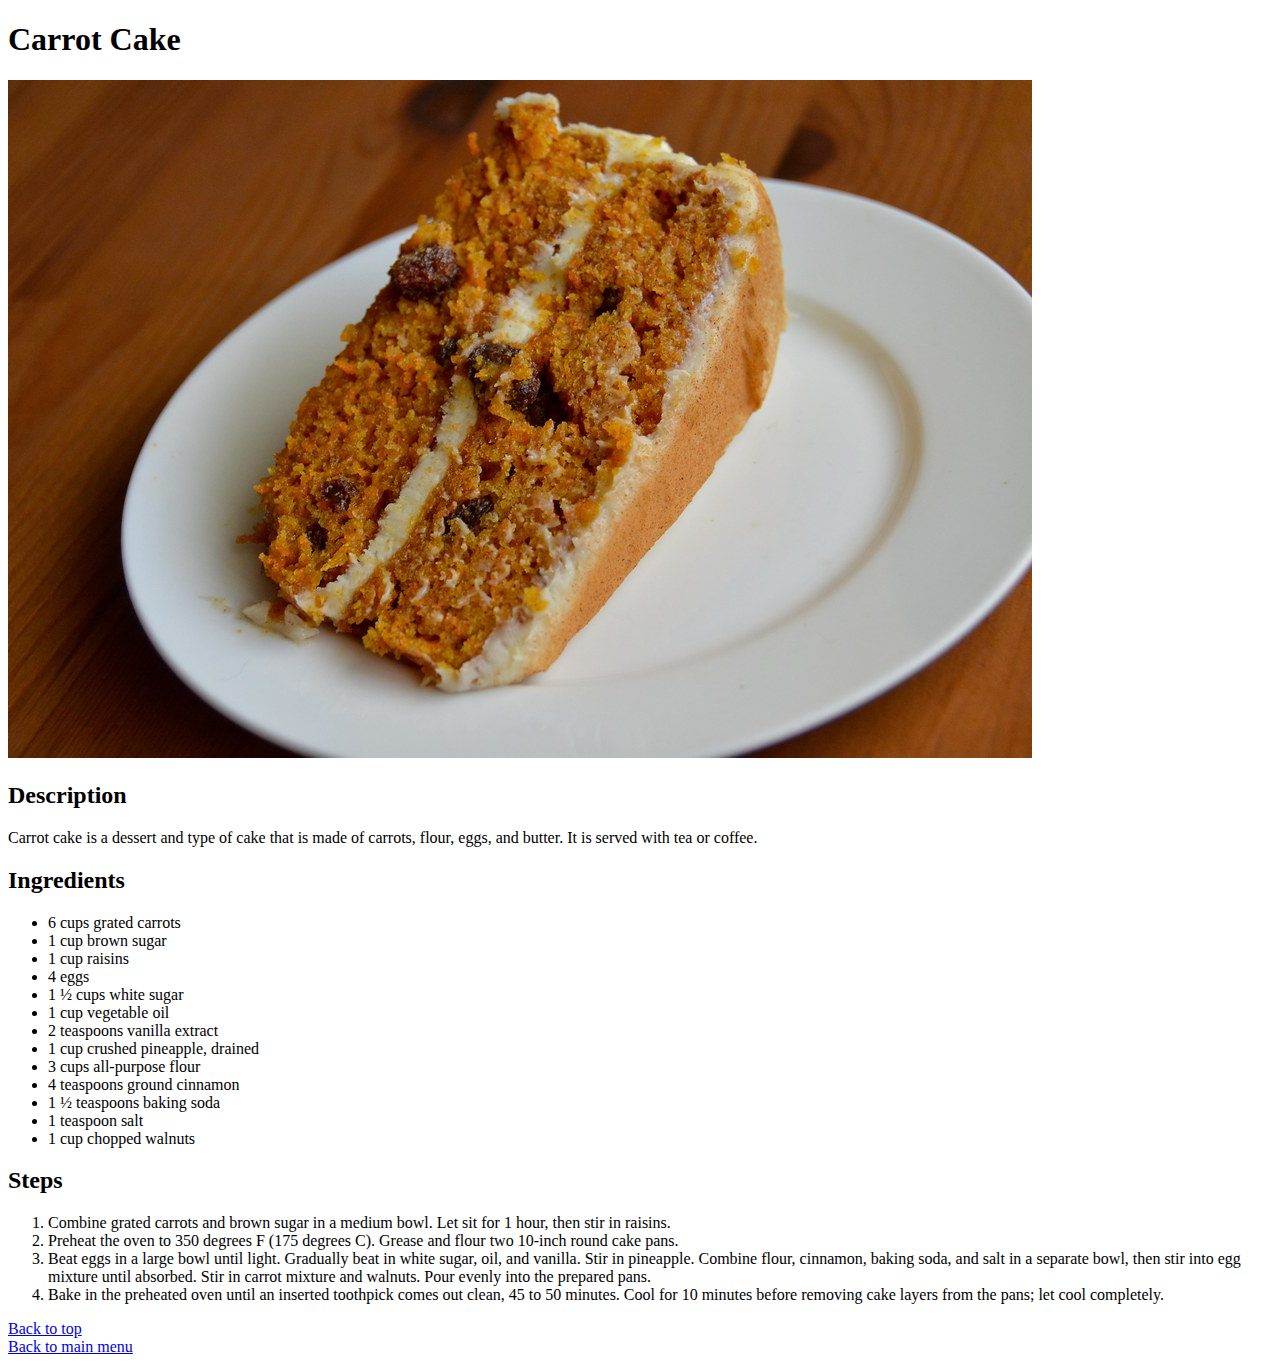
==== recipes/carrotcake.html @ bff505d9 "Add carrotcake.html and recipe" ====
<!DOCTYPE html>
<html lang="en">
<head>
  <meta charset="UTF-8">
  <meta http-equiv="X-UA-Compatible" content="IE=edge">
  <meta name="viewport" content="width=device-width, initial-scale=1.0">
  <title>Carrot Cake</title>
</head>
<body>
  <h1>Carrot Cake</h1>
  <img src="../images/carrotcake.jpg" alt="Carrot cake">
  <h2>Description</h2>
  <p>Carrot cake is a dessert and type of cake that is made of carrots, flour, eggs, and butter. It is served with tea or coffee.</p>
  <h2>Ingredients</h2>
  <ul>
    <li>6 cups grated carrots</li>
    <li>1 cup brown sugar</li>
    <li>1 cup raisins</li>
    <li>4 eggs</li>
    <li>1 ½ cups white sugar</li>
    <li>1 cup vegetable oil</li>
    <li>2 teaspoons vanilla extract</li>
    <li>1 cup crushed pineapple, drained</li>
    <li>3 cups all-purpose flour</li>
    <li>4 teaspoons ground cinnamon</li>
    <li>1 ½ teaspoons baking soda</li>
    <li>1 teaspoon salt</li>
    <li>1 cup chopped walnuts</li>
  </ul>
  <h2>Steps</h2>
  <ol>
    <li>Combine grated carrots and brown sugar in a medium bowl. Let sit for 1 hour, then stir in raisins.</li>
    <li>Preheat the oven to 350 degrees F (175 degrees C). Grease and flour two 10-inch round cake pans.</li>
    <li>Beat eggs in a large bowl until light. Gradually beat in white sugar, oil, and vanilla. Stir in pineapple. Combine flour, cinnamon, baking soda, and salt in a separate bowl, then stir into egg mixture until absorbed. Stir in carrot mixture and walnuts. Pour evenly into the prepared pans.</li>
    <li>Bake in the preheated oven until an inserted toothpick comes out clean, 45 to 50 minutes. Cool for 10 minutes before removing cake layers from the pans; let cool completely.</li>
  </ol>
  <a href="carrotcake.html">Back to top</a>
  <br>
  <a href="../index.html">Back to main menu</a>
</body>
</html>
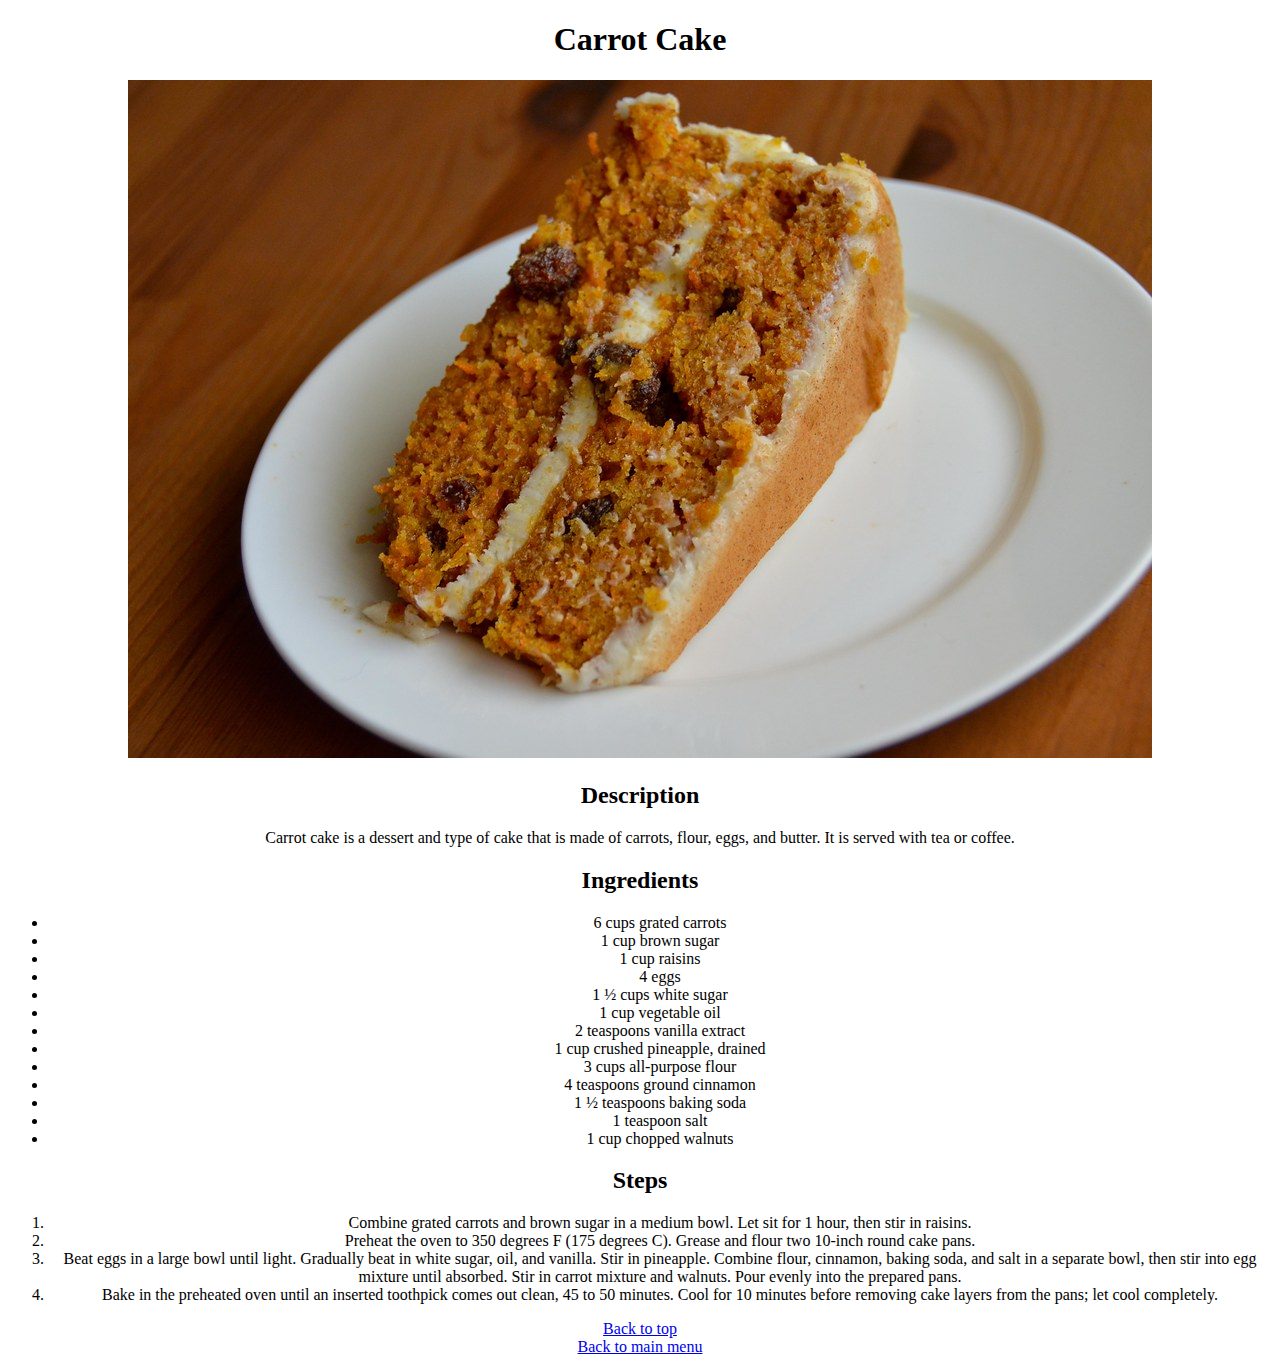
==== commit 053dd180: "Add css link reference" ====
--- a/recipes/carrotcake.html
+++ b/recipes/carrotcake.html
@@ -5,6 +5,7 @@
   <meta http-equiv="X-UA-Compatible" content="IE=edge">
   <meta name="viewport" content="width=device-width, initial-scale=1.0">
   <title>Carrot Cake</title>
+  <link rel="stylesheet" href="../style.css">
 </head>
 <body>
   <h1>Carrot Cake</h1>
--- a/style.css
+++ b/style.css
@@ -0,0 +1,3 @@
+* {
+  text-align: center;
+}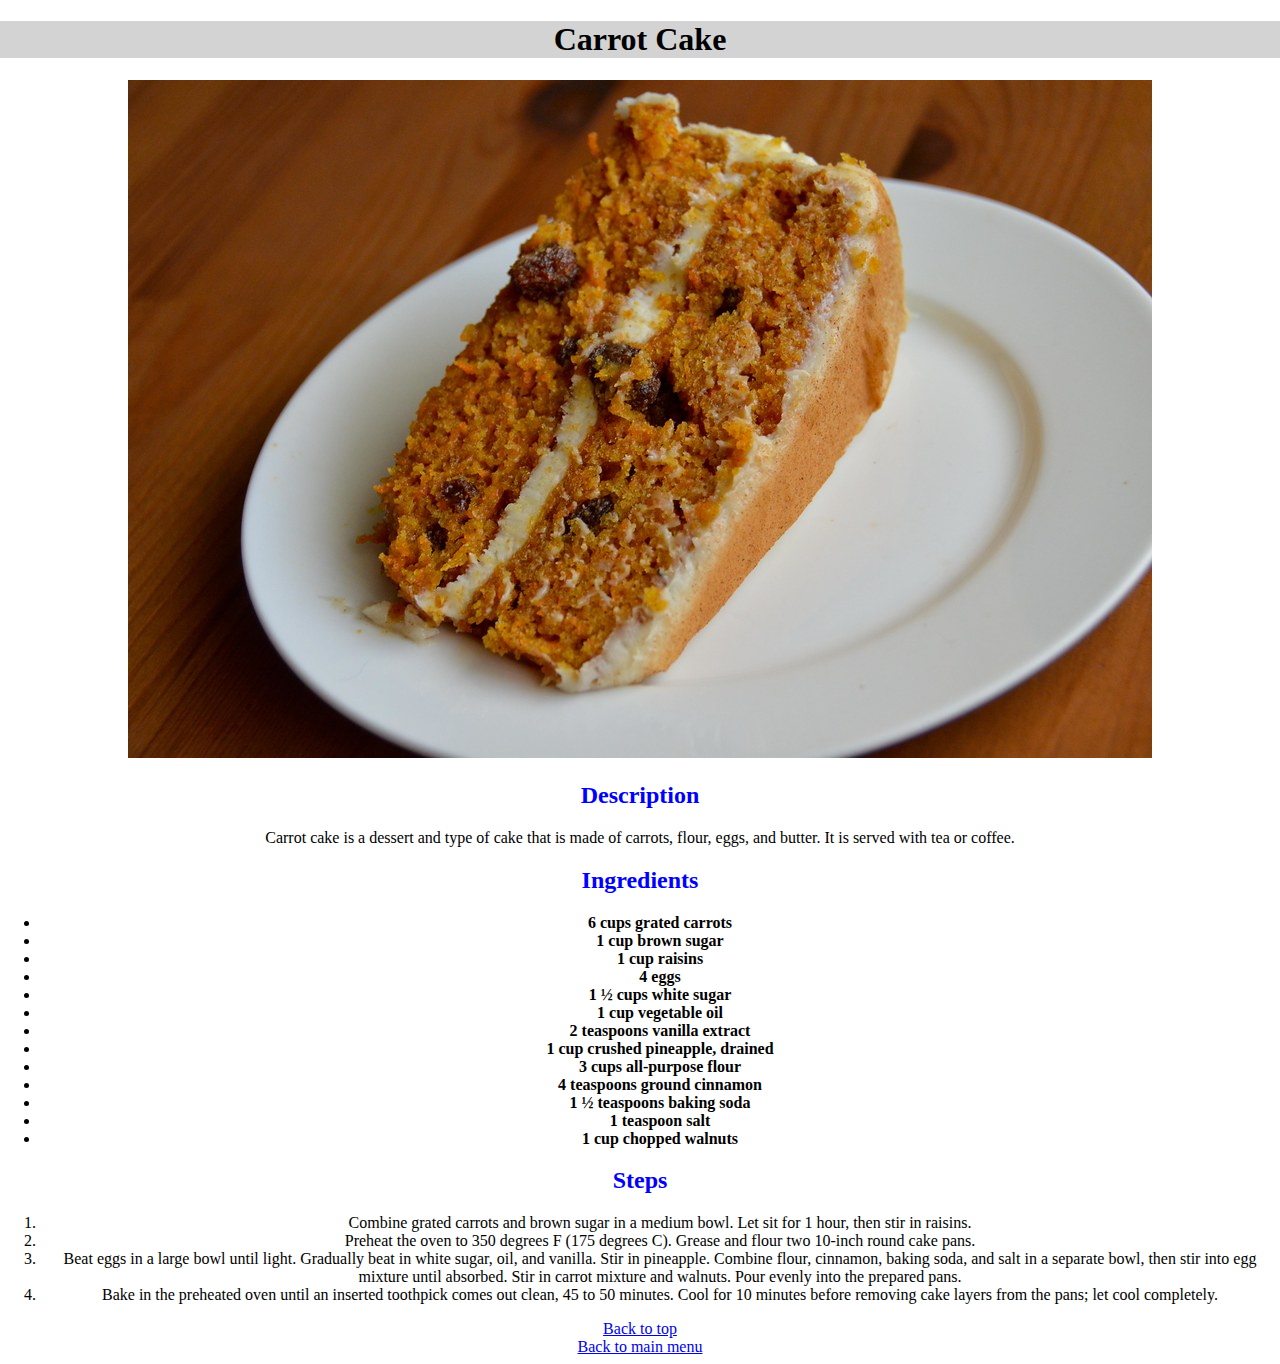
==== commit badd6804: "Add description class to description paragraphs" ====
--- a/recipes/carrotcake.html
+++ b/recipes/carrotcake.html
@@ -11,7 +11,7 @@
   <h1>Carrot Cake</h1>
   <img src="../images/carrotcake.jpg" alt="Carrot cake">
   <h2>Description</h2>
-  <p>Carrot cake is a dessert and type of cake that is made of carrots, flour, eggs, and butter. It is served with tea or coffee.</p>
+  <p class="description">Carrot cake is a dessert and type of cake that is made of carrots, flour, eggs, and butter. It is served with tea or coffee.</p>
   <h2>Ingredients</h2>
   <ul>
     <li>6 cups grated carrots</li>
--- a/style.css
+++ b/style.css
@@ -1,3 +1,17 @@
 * {
   text-align: center;
+  margin-left: 0;
+  margin-right: 0;
+}
+
+h1 {
+  background-color: lightgray;
+}
+
+h2 {
+  color: blue;
+}
+
+ul li {
+  font-weight: bold;
 }